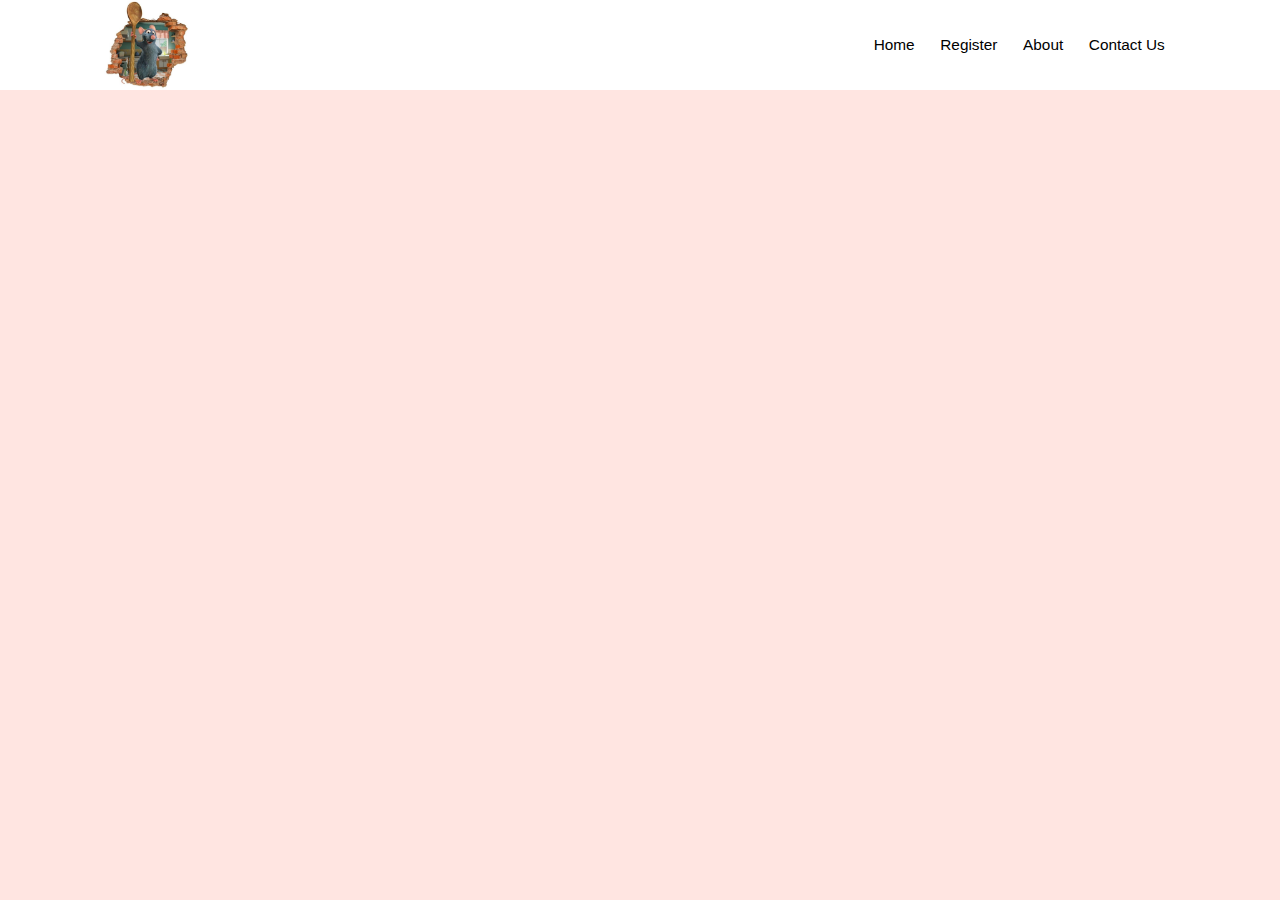
==== about.html @ 5302eccd "initial" ====
<!DOCTYPE html>
<html lang="en">

<head>
    <meta charset="UTF-8">
    <meta name="viewport" content="width=device-width, initial-scale=1.0">
    <title>About</title>
    <link rel="shortcut icon" href="images/favicon.ico" type="image/x-icon">
    <link rel="stylesheet" href="style.css">
</head>

<body>
    <div class="main-container">
        <div class="nav-bar-container">
            <a class="logo" href="http://127.0.0.1:5500/home.html">
            </a>
            <div class="nav-bar">
                <div class="Home">
                    <a href="http://127.0.0.1:5500/home.html">Home</a>
                </div>
                <div class="register">
                    <a href="http://127.0.0.1:5500/register.html">Register</a>
                </div>
                <div class="about">
                    <a href="http://127.0.0.1:5500/about.html">About</a>
                </div>
                <div class="contact-us">
                    <a href="http://127.0.0.1:5500/contact-us.html">Contact Us</a>
                </div>
            </div>
        </div>
    </div>

</body>

</html>
---- style.css ----
* {
  margin: 0;
  padding: 0;
  box-sizing: border-box;
}

.main-container {
  width: 100vw;
  height: 100vh;
  overflow: hidden;
  background-color: #ffe5e1;
  display: flex;
  align-items: flex-start;
  justify-content: flex-start;
  flex-direction: column;
  background-repeat: no-repeat;
  background-size: cover;
  margin: auto;
}
.main-container .nav-bar-container {
  width: 100%;
  height: 10vh;
  background-color: #fff;
  margin: 0 auto;
  display: flex;
  align-items: center;
  justify-content: space-around;
}
.main-container .nav-bar-container .nav-bar {
  width: 60%;
  display: flex;
  justify-content: flex-end;
}
.main-container .nav-bar-container .nav-bar div a {
  text-decoration: none;
  color: #000;
  padding: 1vw;
  font-size: 1.2vw;
  font-family: sans-serif;
}
.main-container .nav-bar-container .logo {
  width: 8vw;
  height: 100%;
  background-image: url(images/logo.jpg);
  background-repeat: no-repeat;
  background-size: contain;
}
.main-container .login-container {
  display: flex;
  width: 100%;
  height: 90vh;
  justify-content: center;
}
.main-container .login-container .login-form {
  display: flex;
  margin: auto 0;
  height: 25vw;
}
.main-container .login-container .login-form form {
  width: 25vw;
  display: flex;
  flex-direction: column;
  height: 30vw;
  justify-content: center;
  align-items: center;
}
.main-container .login-container .login-form form .row {
  display: flex;
  flex-direction: column;
  align-items: flex-start;
  width: 100%;
}
.main-container .login-container .login-form form .row label {
  width: 100%;
  font-size: 1.2vw;
  pointer-events: none;
  cursor: none;
}
.main-container .login-container .login-form form .row input {
  margin-bottom: 1vw;
  border: 0.1vw solid #ffbaaf;
  border-radius: 0.5vw;
  height: 5vh;
  width: 100%;
  padding: 1vw;
  font-size: 1vw;
}
.main-container .login-container .login-form form .row input:focus {
  border: 0.1vw solid #ff5e5e;
}
.main-container .login-container .login-form form .row input[type=submit] {
  margin-top: 3vw;
  background-color: #ff7171;
  color: #fff;
  cursor: pointer;
  font-size: 1.2vw;
}
.main-container .login-container .login-form form .row input[type=submit]:hover {
  background-color: #ff5e5e;
}
.main-container .login-container .login-form form .row.forget-password {
  align-items: flex-end;
}
.main-container .login-container .login-form form .row.forget-password p {
  font-size: 1vw;
  cursor: pointer;
}
.main-container .login-container .welcome {
  margin: 2vw;
  display: flex;
  flex-direction: column;
  justify-content: center;
  align-items: center;
}
.main-container .login-container .welcome p {
  font-size: 3vw;
  color: #f35a5a;
  position: relative;
  width: 100%;
  text-align: center;
  margin-bottom: 1vw;
  font-family: sans-serif;
}
.main-container .login-container .welcome .image {
  width: 25vw;
  height: 23vw;
}
.main-container .login-container .welcome .image img {
  width: 100%;
  height: 100%;
}/*# sourceMappingURL=style.css.map */
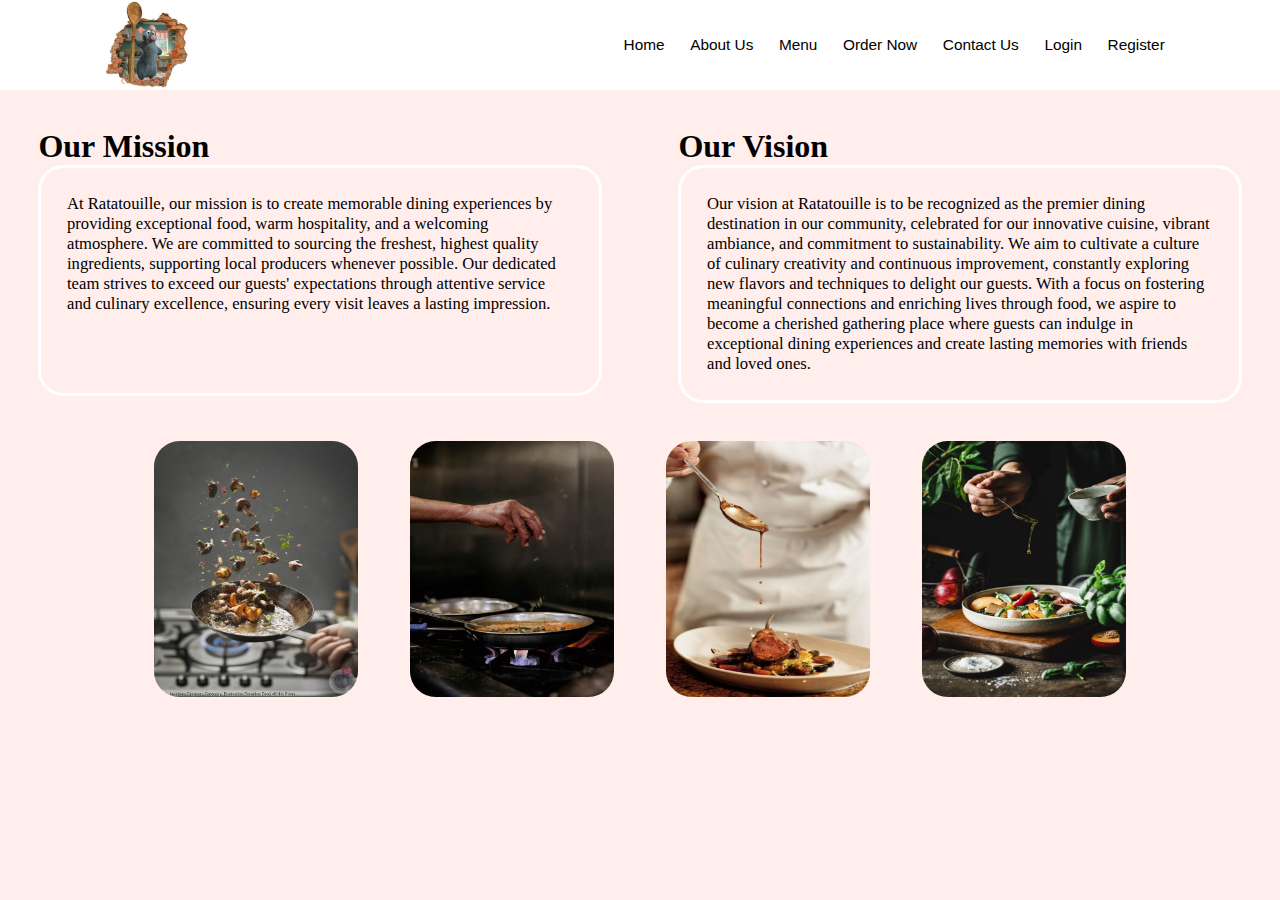
==== commit 8055abc6: "final" ====
--- a/about.html
+++ b/about.html
@@ -4,7 +4,7 @@
 <head>
     <meta charset="UTF-8">
     <meta name="viewport" content="width=device-width, initial-scale=1.0">
-    <title>About</title>
+    <title>About us</title>
     <link rel="shortcut icon" href="images/favicon.ico" type="image/x-icon">
     <link rel="stylesheet" href="style.css">
 </head>
@@ -15,22 +15,86 @@
             <a class="logo" href="http://127.0.0.1:5500/home.html">
             </a>
             <div class="nav-bar">
-                <div class="Home">
+                <div class="home">
                     <a href="http://127.0.0.1:5500/home.html">Home</a>
+                </div>
+                <div class="about">
+                    <a href="http://127.0.0.1:5500/about.html">About Us</a>
+                </div>
+                <div class="menu">
+                    <a href="http://127.0.0.1:5500/menu.html">Menu</a>
+                </div>
+                <div class="order">
+                    <a href="http://127.0.0.1:5500/order.html">Order Now</a>
+                </div>
+
+                <div class="contact-us">
+                    <a href="http://127.0.0.1:5500/contact-us.html">Contact Us</a>
+                </div>
+                <div class="login">
+                    <a href="http://127.0.0.1:5500/login.html">Login</a>
                 </div>
                 <div class="register">
                     <a href="http://127.0.0.1:5500/register.html">Register</a>
                 </div>
-                <div class="about">
-                    <a href="http://127.0.0.1:5500/about.html">About</a>
+            </div>
+        </div>
+
+
+        <div class="about-container">
+            <div class="row-about">
+                <div class="content-container">
+                    <h1>Our Mission</h1>
+                    <div class="content">
+                        <p>At Ratatouille, our mission is to create memorable dining experiences by providing
+                            exceptional
+                            food, warm hospitality, and a welcoming atmosphere. We are committed to sourcing the
+                            freshest,
+                            highest quality ingredients, supporting local producers whenever possible. Our dedicated
+                            team
+                            strives to exceed our guests' expectations through attentive service and culinary
+                            excellence,
+                            ensuring every visit leaves a lasting impression.</p>
+                    </div>
                 </div>
-                <div class="contact-us">
-                    <a href="http://127.0.0.1:5500/contact-us.html">Contact Us</a>
+                <div class="content-container">
+                    <h1>Our Vision</h1>
+                    <div class="content">
+                        <p>
+                            Our vision at Ratatouille is to be recognized as the premier dining destination in our
+                            community, celebrated for our innovative cuisine, vibrant ambiance, and commitment to
+                            sustainability. We aim to cultivate a culture of culinary creativity and continuous
+                            improvement,
+                            constantly exploring new flavors and techniques to delight our guests. With a focus on
+                            fostering
+                            meaningful connections and enriching lives through food, we aspire to become a cherished
+                            gathering
+                            place where guests can indulge in exceptional dining experiences and create lasting memories
+                            with
+                            friends and loved ones.
+                        </p>
+                    </div>
                 </div>
             </div>
+
+            <div class="images">
+                <div class="image">
+                    <img src="images/about-1.jpg" alt="">
+                </div>
+                <div class="image">
+                    <img src="images/about-2.jpg" alt="">
+                </div>
+                <div class="image">
+                    <img src="images/about-3.jpg" alt="">
+                </div>
+                <div class="image">
+                    <img src="images/about-4.jpg" alt="">
+                </div>
+            </div>
+
         </div>
+
     </div>
-
 </body>
 
 </html>--- a/style.css
+++ b/style.css
@@ -8,7 +8,7 @@
   width: 100vw;
   height: 100vh;
   overflow: hidden;
-  background-color: #ffe5e1;
+  background-color: #ffeeeb;
   display: flex;
   align-items: flex-start;
   justify-content: flex-start;
@@ -16,6 +16,14 @@
   background-repeat: no-repeat;
   background-size: cover;
   margin: auto;
+}
+.main-container input::-webkit-outer-spin-button,
+.main-container input::-webkit-inner-spin-button {
+  -webkit-appearance: none;
+  margin: 0;
+}
+.main-container input[type=number] {
+  -moz-appearance: textfield; /* Firefox */
 }
 .main-container .nav-bar-container {
   width: 100%;
@@ -45,18 +53,81 @@
   background-repeat: no-repeat;
   background-size: contain;
 }
-.main-container .login-container {
+@keyframes image-slider {
+  0% {
+    transform: translateX(0);
+  }
+  16.66% {
+    transform: translateX(0);
+  }
+  33.33% {
+    transform: translateX(-100vw);
+  }
+  50% {
+    transform: translateX(-200vw);
+  }
+  66.66% {
+    transform: translateX(-200vw);
+  }
+  83.33% {
+    transform: translateX(-100vw);
+  }
+  100% {
+    transform: translateX(0);
+  }
+}
+.main-container .image-slider {
+  width: 100%;
+  margin-top: 5vh;
+  height: 85vh;
+  display: flex;
+  justify-content: flex-start;
+  align-items: center;
+  position: relative;
+  overflow: hidden;
+}
+.main-container .image-slider .slides {
+  display: flex;
+  animation: 12s image-slider 3s infinite;
+}
+.main-container .image-slider .slides .slide {
+  display: flex;
+  justify-content: flex-start;
+  background-color: #f9abab;
+  width: 100vw;
+}
+.main-container .image-slider .slides .slide .content {
+  display: flex;
+  justify-content: center;
+  flex-direction: column;
+  align-items: center;
+  width: 60vw;
+  padding: 2vw;
+}
+.main-container .image-slider .slides .slide .content p {
+  font-size: 5vw;
+  color: #fff;
+}
+.main-container .image-slider .slides .slide .image {
+  width: 40vw;
+  height: 75vh;
+}
+.main-container .image-slider .slides .slide .image img {
+  max-width: 100%;
+  height: 100%;
+}
+.main-container .form-container {
   display: flex;
   width: 100%;
   height: 90vh;
   justify-content: center;
 }
-.main-container .login-container .login-form {
+.main-container .form-container .form-data {
   display: flex;
   margin: auto 0;
   height: 25vw;
 }
-.main-container .login-container .login-form form {
+.main-container .form-container .form-data form {
   width: 25vw;
   display: flex;
   flex-direction: column;
@@ -64,55 +135,85 @@
   justify-content: center;
   align-items: center;
 }
-.main-container .login-container .login-form form .row {
+.main-container .form-container .form-data form .row {
   display: flex;
   flex-direction: column;
   align-items: flex-start;
   width: 100%;
 }
-.main-container .login-container .login-form form .row label {
+.main-container .form-container .form-data form .row label {
   width: 100%;
   font-size: 1.2vw;
   pointer-events: none;
   cursor: none;
 }
-.main-container .login-container .login-form form .row input {
+.main-container .form-container .form-data form .row input,
+.main-container .form-container .form-data form .row a {
   margin-bottom: 1vw;
   border: 0.1vw solid #ffbaaf;
   border-radius: 0.5vw;
-  height: 5vh;
+  height: 3vw;
   width: 100%;
   padding: 1vw;
   font-size: 1vw;
-}
-.main-container .login-container .login-form form .row input:focus {
+  display: flex;
+  align-items: center;
+  justify-content: center;
+}
+.main-container .form-container .form-data form .row input:focus,
+.main-container .form-container .form-data form .row a:focus {
   border: 0.1vw solid #ff5e5e;
 }
-.main-container .login-container .login-form form .row input[type=submit] {
+.main-container .form-container .form-data form .row input[type=submit],
+.main-container .form-container .form-data form .row a[type=submit] {
   margin-top: 3vw;
   background-color: #ff7171;
   color: #fff;
   cursor: pointer;
   font-size: 1.2vw;
 }
-.main-container .login-container .login-form form .row input[type=submit]:hover {
+.main-container .form-container .form-data form .row input[type=submit]:hover,
+.main-container .form-container .form-data form .row a[type=submit]:hover {
   background-color: #ff5e5e;
 }
-.main-container .login-container .login-form form .row.forget-password {
+.main-container .form-container .form-data form .row a {
+  margin-top: 3vw;
+  background-color: #ff7171;
+  color: #fff;
+  cursor: pointer;
+  font-size: 1.2vw;
+  text-decoration: none;
+}
+.main-container .form-container .form-data form .row a:hover {
+  background-color: #ff5e5e;
+}
+.main-container .form-container .form-data form .row.forget-password {
   align-items: flex-end;
 }
-.main-container .login-container .login-form form .row.forget-password p {
+.main-container .form-container .form-data form .row.forget-password p {
   font-size: 1vw;
   cursor: pointer;
 }
-.main-container .login-container .welcome {
+.main-container .form-container .form-data form .row-checkbox {
+  display: flex;
+  flex-wrap: wrap;
+  justify-content: flex-start;
+  width: 100%;
+}
+.main-container .form-container .form-data form .row-checkbox .type {
+  width: 50%;
+}
+.main-container .form-container .form-data form .row-checkbox .type label {
+  padding: 0 1vw;
+}
+.main-container .form-container .welcome {
   margin: 2vw;
   display: flex;
   flex-direction: column;
   justify-content: center;
   align-items: center;
 }
-.main-container .login-container .welcome p {
+.main-container .form-container .welcome p {
   font-size: 3vw;
   color: #f35a5a;
   position: relative;
@@ -121,11 +222,184 @@
   margin-bottom: 1vw;
   font-family: sans-serif;
 }
-.main-container .login-container .welcome .image {
+.main-container .form-container .welcome .image {
   width: 25vw;
   height: 23vw;
 }
-.main-container .login-container .welcome .image img {
-  width: 100%;
-  height: 100%;
+.main-container .form-container .welcome .image img {
+  width: 100%;
+  height: 100%;
+}
+.main-container .form-container .welcome .order-image {
+  width: 26vw;
+  height: 35vw;
+}
+.main-container .form-container .welcome .order-image img {
+  width: 100%;
+  height: 100%;
+}
+.main-container .menu-container {
+  display: flex;
+  justify-content: center;
+  align-items: center;
+  flex-wrap: wrap;
+  height: 85vh;
+  overflow: scroll;
+  width: 100%;
+}
+.main-container .menu-container .dish {
+  width: 25vw;
+  height: 30vw;
+  display: flex;
+  flex-direction: column;
+  justify-content: center;
+  align-items: center;
+  border: 0.1vw #fff solid;
+  border-radius: 1vw;
+  margin: 2vw;
+}
+.main-container .menu-container .dish .image {
+  width: 20vw;
+  height: 20vw;
+  display: flex;
+  justify-content: center;
+}
+.main-container .menu-container .dish .image img {
+  max-width: 100%;
+  min-width: 80%;
+  height: 100%;
+  border-radius: 2vw;
+}
+.main-container .menu-container .dish .discription {
+  width: 100%;
+  display: flex;
+  justify-content: center;
+}
+.main-container .menu-container .dish .discription p {
+  font-size: 1.3vw;
+  padding: 1vw;
+}
+.main-container .message {
+  width: 100%;
+  height: 85%;
+  display: flex;
+  flex-direction: column;
+  align-items: center;
+  justify-content: center;
+}
+.main-container .message p {
+  font-size: 5vw;
+  color: #ff5e5e;
+}
+.main-container .about-container {
+  display: flex;
+  width: 100%;
+  margin-top: 3vw;
+  flex-direction: column;
+}
+.main-container .about-container .row-about {
+  width: 100%;
+  display: flex;
+  justify-content: space-around;
+  margin-bottom: 3vw;
+}
+.main-container .about-container .row-about .content-container {
+  width: 44%;
+}
+.main-container .about-container .row-about .content-container .content {
+  width: 100%;
+  border: 0.3vw solid #fff;
+  border-radius: 2vw;
+  min-height: 18vw;
+}
+.main-container .about-container .row-about .content-container .content p {
+  padding: 2vw;
+  font-size: 1.3vw;
+}
+.main-container .about-container .images {
+  display: flex;
+  justify-content: center;
+  width: 100%;
+}
+.main-container .about-container .images .image {
+  width: 20vw;
+  height: 20vw;
+  display: flex;
+  justify-content: center;
+}
+.main-container .about-container .images .image img {
+  max-width: 100%;
+  min-width: 80%;
+  height: 100%;
+  border-radius: 2vw;
+}
+.main-container .contact-container {
+  display: flex;
+  flex-direction: column;
+  align-items: center;
+  width: 100%;
+  margin-top: 3vw;
+}
+.main-container .contact-container .contact-info {
+  width: 80%;
+  margin-bottom: 3vw;
+}
+.main-container .contact-container .contact-info .intro {
+  display: flex;
+  flex-direction: column;
+  align-items: center;
+  width: 100%;
+}
+.main-container .contact-container .contact-info .intro p {
+  font-size: 2vw;
+}
+.main-container .contact-container .contact-form {
+  display: flex;
+  margin: auto 0;
+}
+.main-container .contact-container .contact-form form {
+  width: 35vw;
+  display: flex;
+  flex-direction: column;
+  justify-content: center;
+  align-items: center;
+}
+.main-container .contact-container .contact-form form .row {
+  display: flex;
+  flex-direction: column;
+  align-items: flex-start;
+  width: 100%;
+}
+.main-container .contact-container .contact-form form .row input,
+.main-container .contact-container .contact-form form .row textarea {
+  margin-bottom: 1vw;
+  border: 0.1vw solid #ffbaaf;
+  border-radius: 0.5vw;
+  height: 3vw;
+  width: 100%;
+  padding: 1vw;
+  font-size: 1vw;
+  display: flex;
+  align-items: center;
+  justify-content: center;
+}
+.main-container .contact-container .contact-form form .row input:focus,
+.main-container .contact-container .contact-form form .row textarea:focus {
+  border: 0.1vw solid #ff5e5e;
+}
+.main-container .contact-container .contact-form form .row input[type=submit],
+.main-container .contact-container .contact-form form .row textarea[type=submit] {
+  margin-top: 3vw;
+  background-color: #ff7171;
+  color: #fff;
+  cursor: pointer;
+  font-size: 1.2vw;
+}
+.main-container .contact-container .contact-form form .row input[type=submit]:hover,
+.main-container .contact-container .contact-form form .row textarea[type=submit]:hover {
+  background-color: #ff5e5e;
+}
+.main-container .contact-container .contact-form form .row textarea {
+  height: 10vw;
+  resize: none;
 }/*# sourceMappingURL=style.css.map */